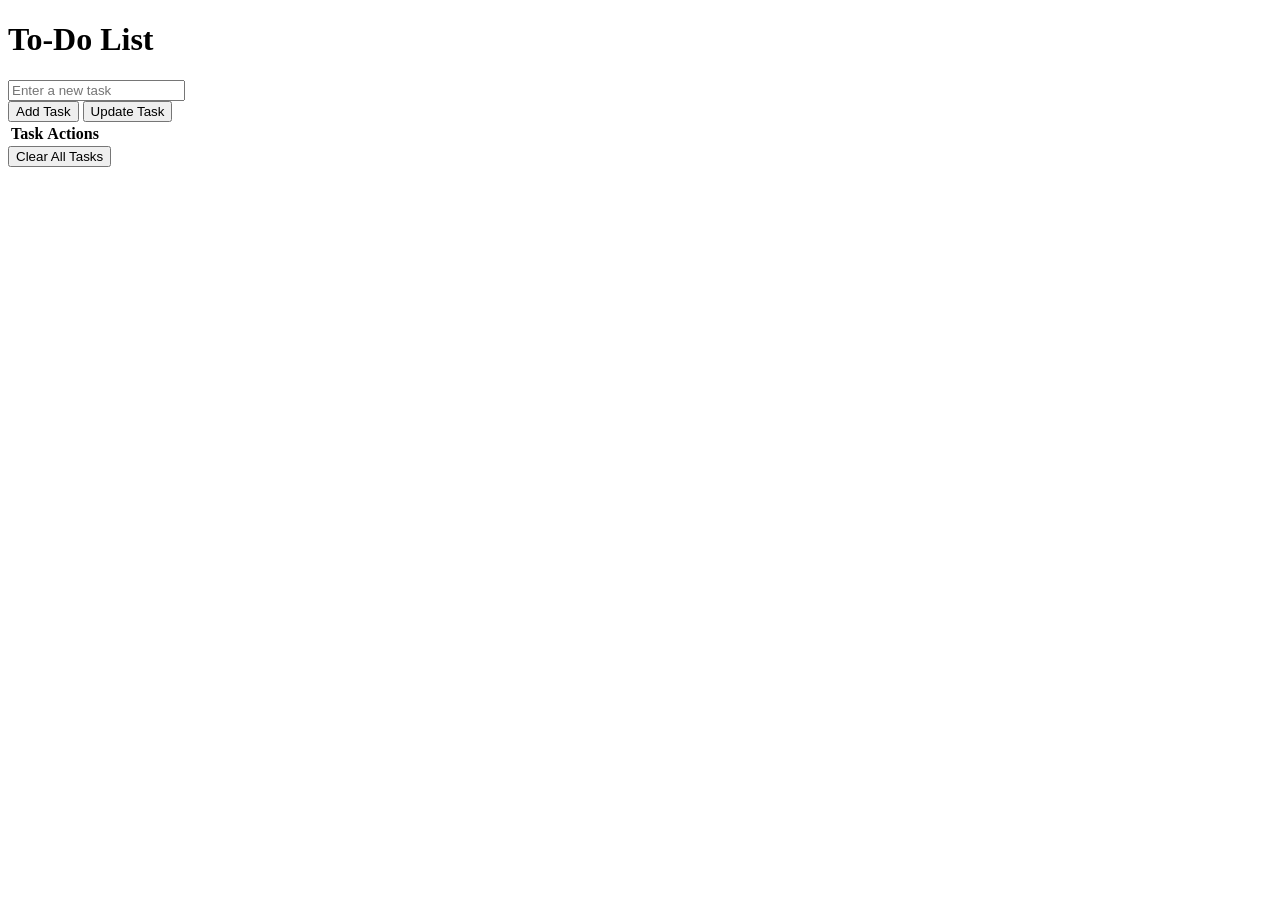
==== to_doexple.html @ 5ec10051 "starting task_tracker + insert example to do app" ====
<!DOCTYPE html>
<html lang="en">
  <head>
    <meta charset="UTF-8" />
    <meta name="viewport" content="width=device-width, initial-scale=1.0" />
    <title>To-Do List with Local Storage</title>
    <link rel="stylesheet" href="style.css" />
  </head>
  <body>
    <div class="container">
      <h1 class="title">To-Do List</h1>

      <div class="input-section">
        <input
          type="text"
          id="taskInput"
          class="task-input"
          placeholder="Enter a new task"
        />
        <div class="button-group">
          <button onclick="addTask()" id="addTaskBtn" class="btn add-btn">
            Add Task
          </button>
          <button
            onclick="updateTask()"
            id="updateTaskBtn"
            class="btn update-btn"
            >
            Update Task
          </button>
        </div>
      </div>

      <table id="taskTable" class="styled-table">
        <thead>
          <tr>
            <th>Task</th>
            <th>Actions</th>
          </tr>
        </thead>
        <tbody id="taskBody"></tbody>
      </table>

      <button onclick="clearTasks()" id="clearBtn" class="btn clear-btn">
        Clear All Tasks
      </button>
    </div>

    <script>
        let editIndex = null;

        // Load tasks from local storage when page loads
        document.addEventListener("DOMContentLoaded", loadTasks);

        // Function to add a new task
        function addTask() {
        const taskInput = document.getElementById("taskInput");
        const task = taskInput.value.trim();

        if (task) {
            const tasks = getTasksFromLocalStorage();
            tasks.push(task);
            localStorage.setItem("tasks", JSON.stringify(tasks));

            taskInput.value = "";
            displayTasks();
        }
        }

        // Function to load tasks from local storage
        function loadTasks() {
        displayTasks();
        }

        // Function to display tasks in a table
        function displayTasks() {
        const tasks = getTasksFromLocalStorage();
        const taskBody = document.getElementById("taskBody");
        taskBody.innerHTML = "";

        tasks.forEach((task, index) => {
            const row = document.createElement("tr");
            row.innerHTML = `
                    <td>${task}</td>
                    <td>
                        <button onclick="editTask(${index})">Edit</button>
                        <button onclick="deleteTask(${index})">Delete</button>
                    </td>
                `;
            taskBody.appendChild(row);
        });
        }

        // Function to get tasks from local storage
        function getTasksFromLocalStorage() {
        const tasks = localStorage.getItem("tasks");
        return tasks ? JSON.parse(tasks) : [];
        }

        // Function to delete a task
        function deleteTask(index) {
        const tasks = getTasksFromLocalStorage();
        tasks.splice(index, 1);
        localStorage.setItem("tasks", JSON.stringify(tasks));
        displayTasks();
        }

        // Function to edit a task
        function editTask(index) {
        const tasks = getTasksFromLocalStorage();
        const taskInput = document.getElementById("taskInput");

        // Fill the input with the task to be edited
        taskInput.value = tasks[index];

        // Set the index globally to keep track of which task is being edited
        editIndex = index;

        // Toggle the buttons
        document.getElementById("addTaskBtn").style.display = "none";
        document.getElementById("updateTaskBtn").style.display = "inline-block";
        }

        // Function to update the task
        function updateTask() {
        const tasks = getTasksFromLocalStorage();
        const taskInput = document.getElementById("taskInput");
        const updatedTask = taskInput.value.trim();

        if (updatedTask && editIndex !== null) {
            // Update the task at the stored index
            tasks[editIndex] = updatedTask;

            // Save the updated tasks array back to local storage
            localStorage.setItem("tasks", JSON.stringify(tasks));

            // Clear the input and reset the index
            taskInput.value = "";
            editIndex = null;

            // Toggle the buttons back
            document.getElementById("addTaskBtn").style.display = "inline-block";
            document.getElementById("updateTaskBtn").style.display = "none";

            // Refresh the task list
            displayTasks();
        }
        }

        // Function to clear all tasks
        function clearTasks() {
  localStorage.removeItem("tasks");
  displayTasks();
}
    </script>
  </body>
</html>
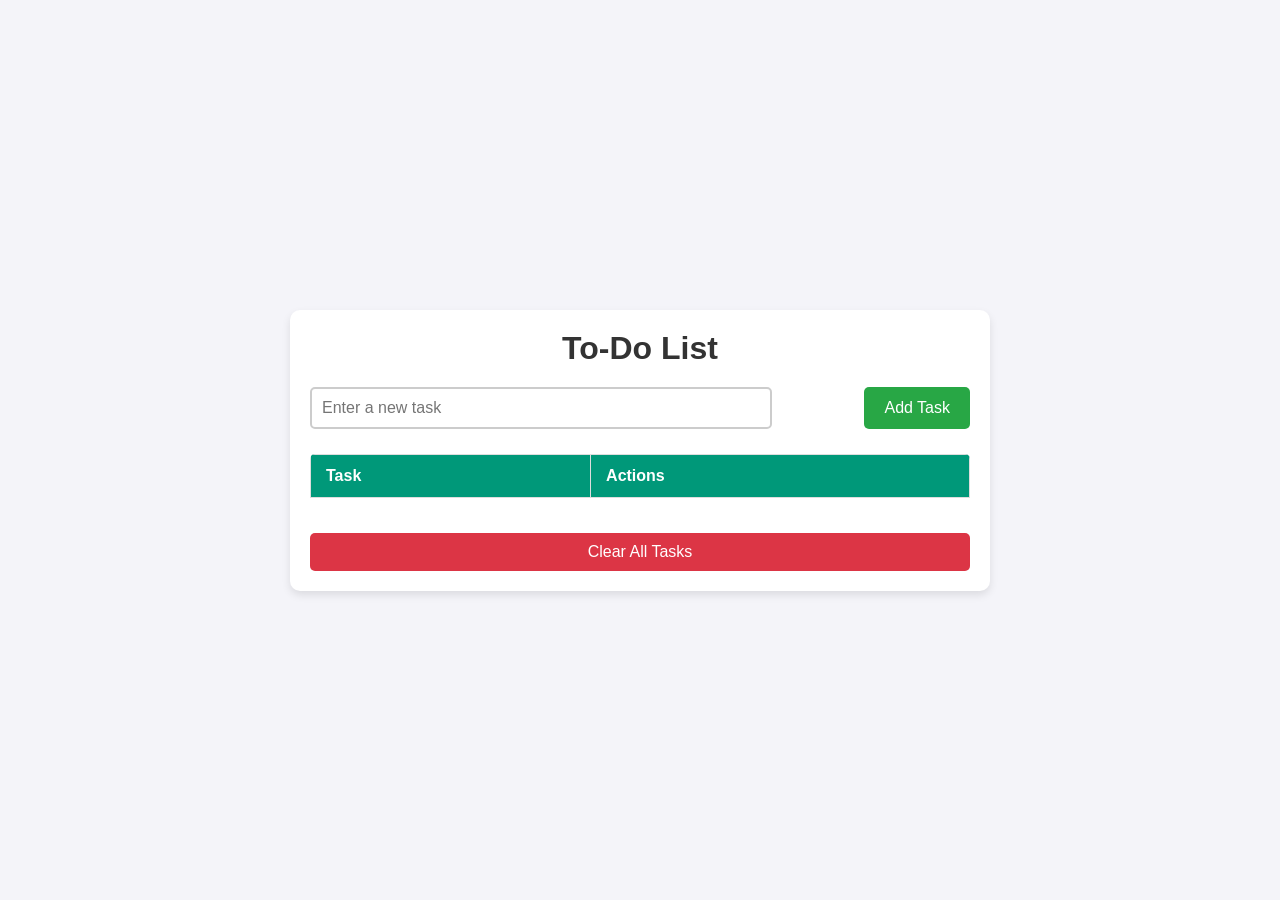
==== commit 837c2442: "structure-form" ====
--- a/to_doexple.html
+++ b/to_doexple.html
@@ -4,7 +4,7 @@
     <meta charset="UTF-8" />
     <meta name="viewport" content="width=device-width, initial-scale=1.0" />
     <title>To-Do List with Local Storage</title>
-    <link rel="stylesheet" href="style.css" />
+    <link rel="stylesheet" href="to_doexple.css" />
   </head>
   <body>
     <div class="container">
--- a/to_doexple.css
+++ b/to_doexple.css
@@ -0,0 +1,126 @@
+* {
+  margin: 0;
+  padding: 0;
+  box-sizing: border-box;
+  font-family: Arial, sans-serif;
+}
+
+body {
+  background-color: #f4f4f9;
+  display: flex;
+  justify-content: center;
+  align-items: center;
+  height: 100vh;
+}
+
+.container {
+  width: 100%;
+  max-width: 700px;
+  background-color: #fff;
+  padding: 20px;
+  border-radius: 10px;
+  box-shadow: 0 4px 8px rgba(0, 0, 0, 0.1);
+}
+
+.title {
+  text-align: center;
+  margin-bottom: 20px;
+  color: #333;
+  font-size: 2rem;
+}
+
+.input-section {
+  display: flex;
+  justify-content: space-between;
+  margin-bottom: 20px;
+}
+
+.task-input {
+  width: 70%;
+  padding: 10px;
+  font-size: 1rem;
+  border: 2px solid #ccc;
+  border-radius: 5px;
+}
+
+.button-group {
+  display: flex;
+  gap: 10px;
+}
+
+.btn {
+  padding: 10px 20px;
+  font-size: 1rem;
+  border: none;
+  border-radius: 5px;
+  cursor: pointer;
+  color: white;
+}
+
+.add-btn {
+  background-color: #28a745;
+}
+
+.update-btn {
+  background-color: #ffc107;
+  display: none;
+}
+
+.clear-btn {
+  background-color: #dc3545;
+  margin-top: 10px;
+  width: 100%;
+}
+
+.styled-table {
+  width: 100%;
+  border-collapse: collapse;
+  margin: 25px 0;
+  font-size: 1rem;
+  text-align: left;
+  border-radius: 5px 5px 0 0;
+  overflow: hidden;
+}
+
+.styled-table thead tr {
+  background-color: #009879;
+  color: #ffffff;
+  text-align: left;
+  font-weight: bold;
+}
+
+.styled-table th,
+.styled-table td {
+  padding: 12px 15px;
+  border: 1px solid #dddddd;
+}
+
+.styled-table tbody tr {
+  border-bottom: 1px solid #dddddd;
+}
+
+.styled-table tbody tr:nth-of-type(even) {
+  background-color: #f3f3f3;
+}
+
+.styled-table tbody tr:last-of-type {
+  border-bottom: 2px solid #009879;
+}
+
+.styled-table tbody tr td button {
+  margin-left: 5px;
+  padding: 5px 10px;
+  border-radius: 5px;
+  border: none;
+  cursor: pointer;
+}
+
+.styled-table tbody tr td button.edit-btn {
+  background-color: #ffc107;
+  color: white;
+}
+
+.styled-table tbody tr td button.delete-btn {
+  background-color: #dc3545;
+  color: white;
+}
